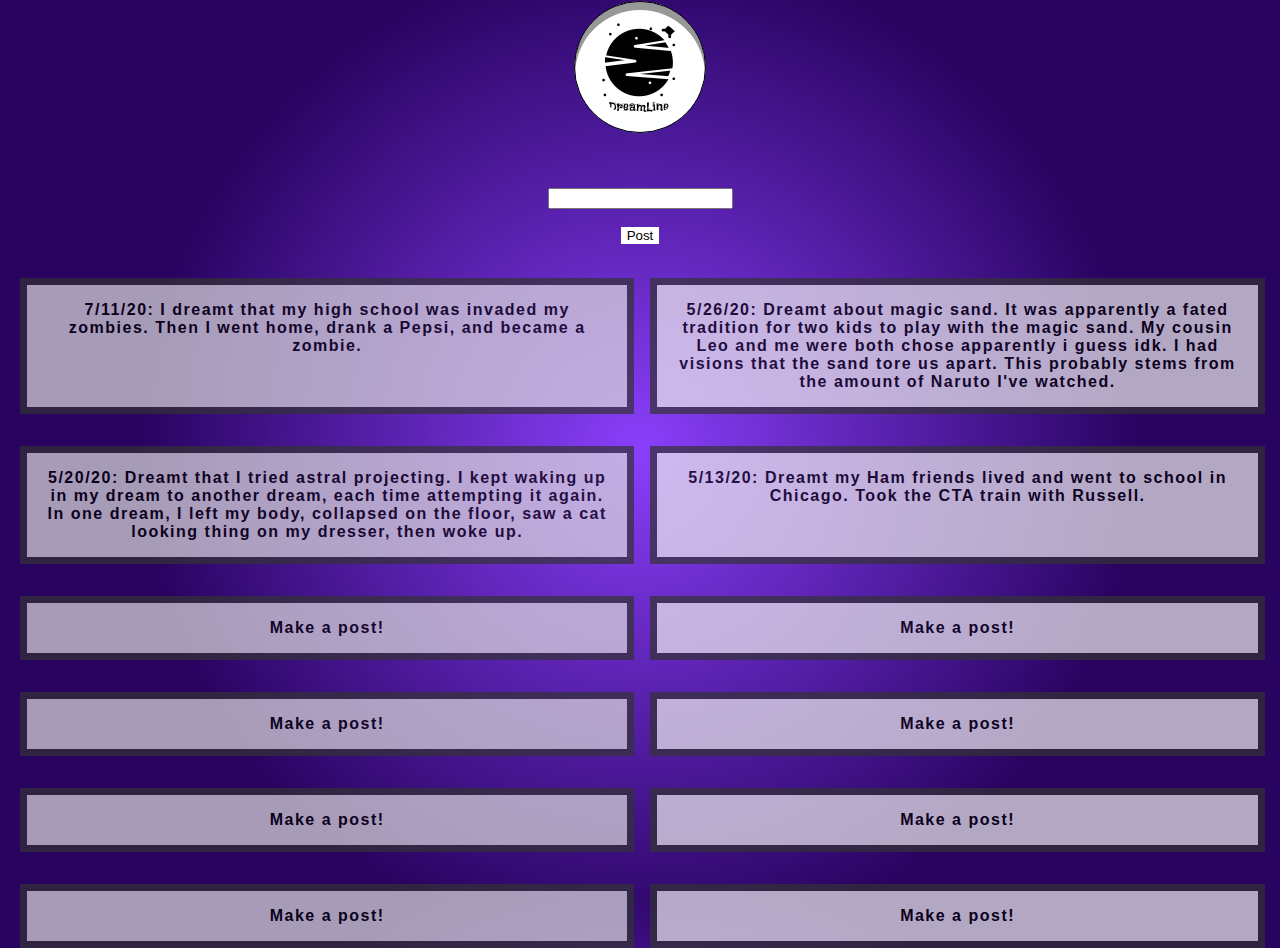
==== jon.html @ 1c979f94 "Add files via upload" ====
<!DOCTYPE.html>

<html lang = 'en'>
    <head>
        <meta charset="utf-8">
        <meta name="viewport" content="width-device-width, initial-scale-1.0">
        <meta http-equiv="X-UA-Compatible" content="ie=edge">
        <link rel="stylesheet" href="style.css">
<!--        subject to change-->
        <title> DreamLine </title>
    </head>

    <body>
        <form action="index.html" method="POST">
            <div class="home">
                <button id="DreamLine" class="homepage"><img src="home.png" alt="home"></button>
            </div>
            <br /> <br /> <br />
            <input id="text" type="text" name=""/> <br> <br/>
            <div class="post">
                <button id="add" type="submit">Post</button> <br> <br/>
            </div>
        </form>


            <div class="box">
                <div>
                    7/11/20: I dreamt that my high school was invaded my zombies. Then I went home,
                drank a Pepsi, and became a zombie.
                </div>
                <div>
                    5/26/20: Dreamt about magic sand. It was apparently a fated tradition for two kids to
                    play with the magic sand. My cousin Leo and me were both chose apparently i guess idk.
                    I had visions that the sand tore us apart. This probably stems from the amount of
                    Naruto I've watched.
                </div>
                <div>
                    5/20/20: Dreamt that I tried astral projecting. I kept waking up in my dream to another
                    dream, each time attempting it again. In one dream, I left my body, collapsed on the floor,
                    saw a cat looking thing on my dresser, then woke up.
                </div>
                <div>
                    5/13/20: Dreamt my Ham friends lived and went to school in Chicago. Took the CTA train with Russell.
                </div>
                <div>
                    Make a post!
                </div>
                <div>
                    Make a post!
                </div>
                 <div>
                    Make a post!
                </div>
                <div>
                    Make a post!
                </div>
                <div>
                    Make a post!
                </div>
                <div>
                    Make a post!
                </div>
                <div>
                    Make a post!
                </div>
                <div>
                    Make a post!
                </div>
            </div>
        </form>
        <script src="dream.js"></script>

    </body>
</html>
---- style.css ----
body{
    margin: 0;
    padding: 0;
    height: 100vh;
    background: rgb(138,63,251);
    background: radial-gradient(circle, rgba(138,63,251,1) 0%, rgba(40,3,96,1) 64%);
    text-align: center;
    font-family: 'Barlow Semi Condensed', sans-serif;
    font-weight: 600;
    letter-spacing: 1.5px;
}

button{
    background: none;
    border: none;
    cursor: pointer;
    border-radius: 50%;
}

img {
    height: 100px;
    width: 100px;
    border: 10px solid;
    border-radius: 70%;
    padding: 15px;
    background-color: white;
}

.box{
    display:grid;
    grid-template-columns: 48% 48%;
    grid-column-gap: 1em;
    grid-row-gap: 2em;
    grid-auto-rows:minmax(10px, auto);
    grid-auto-cols:minmax(10px, auto);
    position: relative;
    left: 20px;

}

.box > div{
    background:#eee;
    opacity: 70%;
    padding:1em;
    border: 7px solid #333
}

.box > div:nth-child(odd){
    background:#ddd
}


.home img {
    box-shadow: inset 0 8px rgba(0, 0, 0, 0.404),
    0 1px 1px -1px hsl(230, 67%, 48%);;
    border: 1px solid;
}

.home:active img {
    color: hsl(230, 100%, 57%);
}

.post button{
    background: white;
    border-radius: 0%;

}

.jon img{
    box-shadow: inset 0 8px rgba(0, 0, 0, 0.404),
    0 1px 1px -1px hsl(230, 67%, 48%);;
    border: 1px solid;
    position: relative;
    right: 400px
}

.melany img{
    box-shadow: inset 0 8px rgba(0, 0, 0, 0.404),
    0 1px 1px -1px hsl(230, 67%, 48%);;
    border: 1px solid;
    position: relative;
    left: 400px;
    bottom: 145px;
}
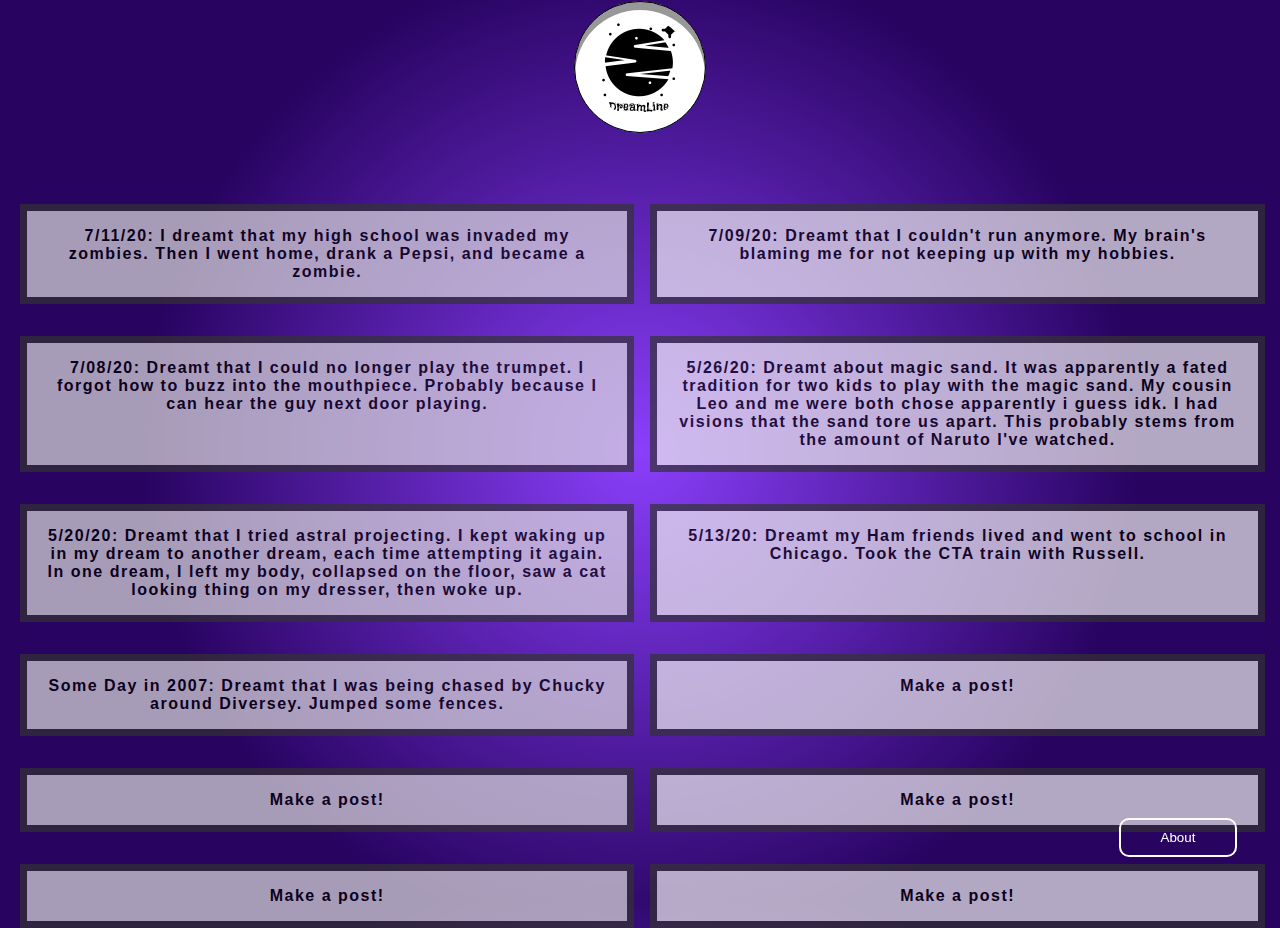
==== commit 684a951a: "Add files via upload" ====
--- a/jon.html
+++ b/jon.html
@@ -16,10 +16,6 @@
                 <button id="DreamLine" class="homepage"><img src="home.png" alt="home"></button>
             </div>
             <br /> <br /> <br />
-            <input id="text" type="text" name=""/> <br> <br/>
-            <div class="post">
-                <button id="add" type="submit">Post</button> <br> <br/>
-            </div>
         </form>
 
 
@@ -27,6 +23,14 @@
                 <div>
                     7/11/20: I dreamt that my high school was invaded my zombies. Then I went home,
                 drank a Pepsi, and became a zombie.
+                </div>
+                <div>
+                    7/09/20: Dreamt that I couldn't run anymore. My brain's blaming me for not keeping up with my
+                    hobbies.
+                </div>
+                <div>
+                    7/08/20: Dreamt that I could no longer play the trumpet. I forgot how to buzz into the mouthpiece.
+                    Probably because I can hear the guy next door playing.
                 </div>
                 <div>
                     5/26/20: Dreamt about magic sand. It was apparently a fated tradition for two kids to
@@ -42,14 +46,8 @@
                 <div>
                     5/13/20: Dreamt my Ham friends lived and went to school in Chicago. Took the CTA train with Russell.
                 </div>
-                <div>
-                    Make a post!
-                </div>
-                <div>
-                    Make a post!
-                </div>
                  <div>
-                    Make a post!
+                    Some Day in 2007: Dreamt that I was being chased by Chucky around Diversey. Jumped some fences.
                 </div>
                 <div>
                     Make a post!
@@ -68,7 +66,12 @@
                 </div>
             </div>
         </form>
-        <script src="dream.js"></script>
+
+        <form action="about.html">
+            <div class="about">
+                <button id="aboutbtn">About</button>
+            </div>
+        </form>
 
     </body>
 </html>--- a/style.css
+++ b/style.css
@@ -25,6 +25,12 @@
     border-radius: 70%;
     padding: 15px;
     background-color: white;
+}
+
+p {
+  text-indent: 30px;
+  text-transform: uppercase;
+    color: white;
 }
 
 .box{
@@ -71,17 +77,57 @@
     box-shadow: inset 0 8px rgba(0, 0, 0, 0.404),
     0 1px 1px -1px hsl(230, 67%, 48%);;
     border: 1px solid;
+}
+
+.jon{
     position: relative;
-    right: 400px
+    right: 200px
+}
+
+.melany{
+    position: relative;
+    left: 200px;
+    bottom: 93px;
 }
 
 .melany img{
     box-shadow: inset 0 8px rgba(0, 0, 0, 0.404),
     0 1px 1px -1px hsl(230, 67%, 48%);;
     border: 1px solid;
-    position: relative;
-    left: 400px;
-    bottom: 145px;
 }
 
+.text1{
+    position: relative;
+    right: 410px;
+}
 
+.text2{
+    position: relative;
+    left: 390px;
+    bottom: 184px;
+}
+
+.about{
+    position: fixed;
+    bottom: 1em;
+    right: 1em;
+}
+
+.aboutbox{
+    display:grid;
+    grid-template-columns: 100%;
+    background:#eee;
+    opacity: 70%;
+    padding:1em;
+    border: 7px solid #333
+}
+
+#aboutbtn {
+    color: white;
+    background: none;
+    border: solid 2px white;
+    border-radius: 10px;
+    padding: 10px 40px;
+    margin: 2em;
+    cursor: pointer;
+
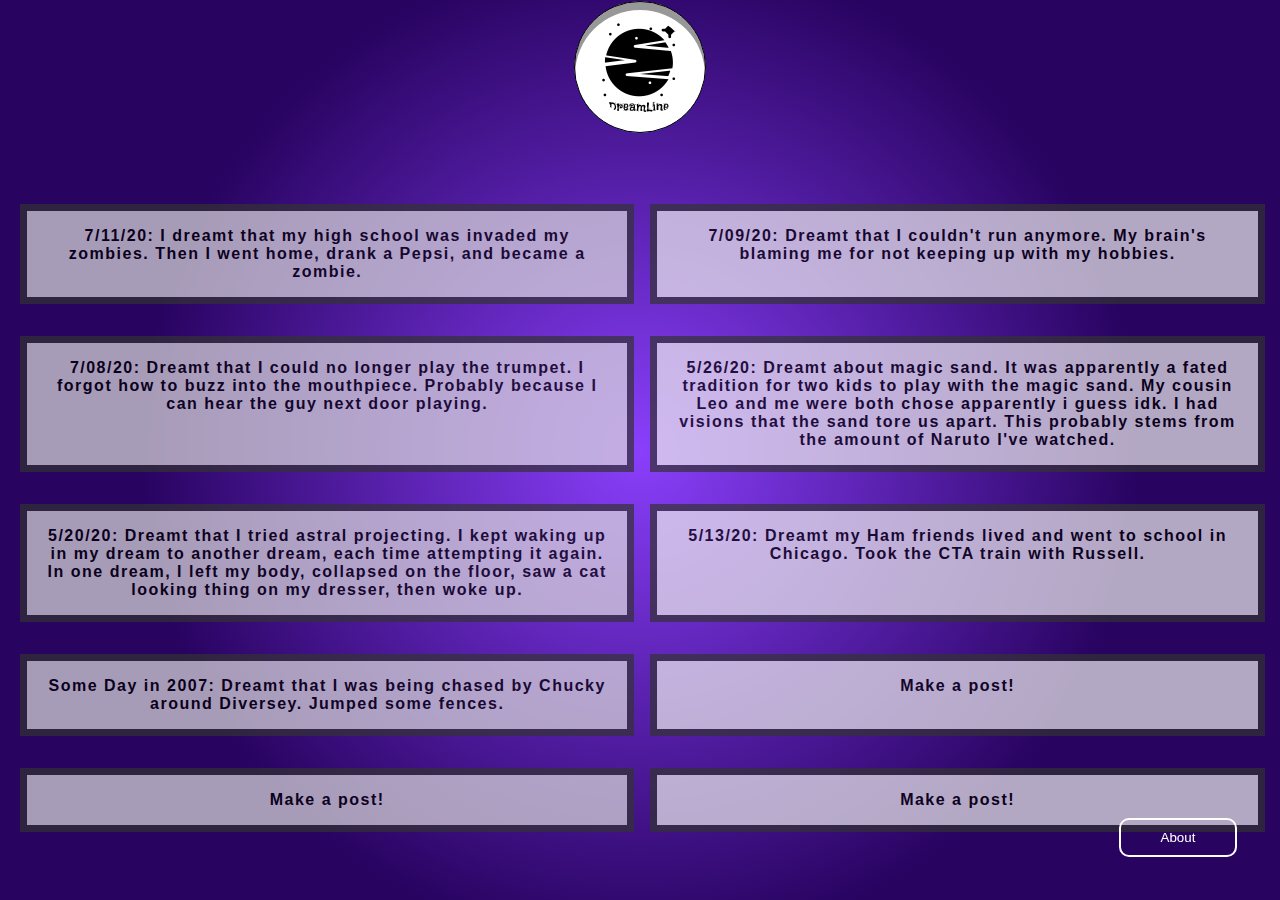
==== commit 7ad40e2a: "Add files via upload" ====
--- a/jon.html
+++ b/jon.html
@@ -58,12 +58,6 @@
                 <div>
                     Make a post!
                 </div>
-                <div>
-                    Make a post!
-                </div>
-                <div>
-                    Make a post!
-                </div>
             </div>
         </form>
 
